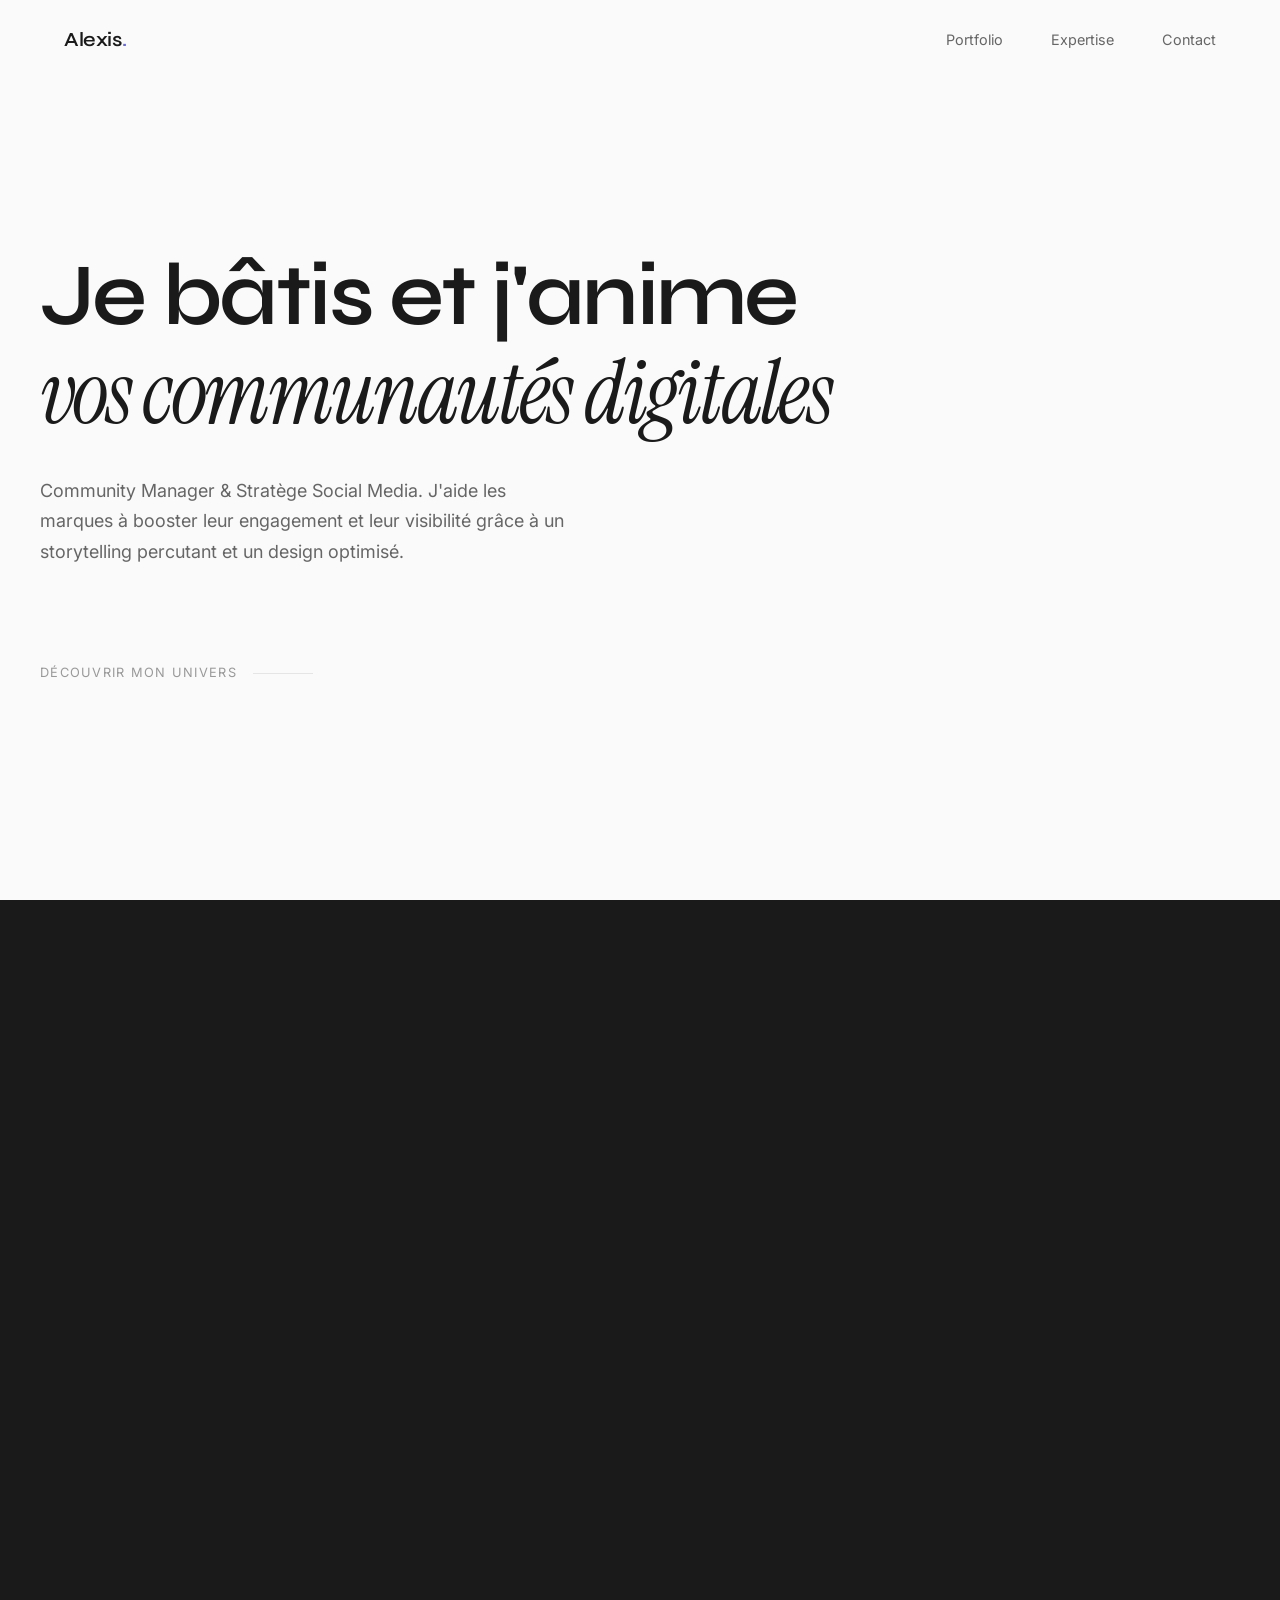
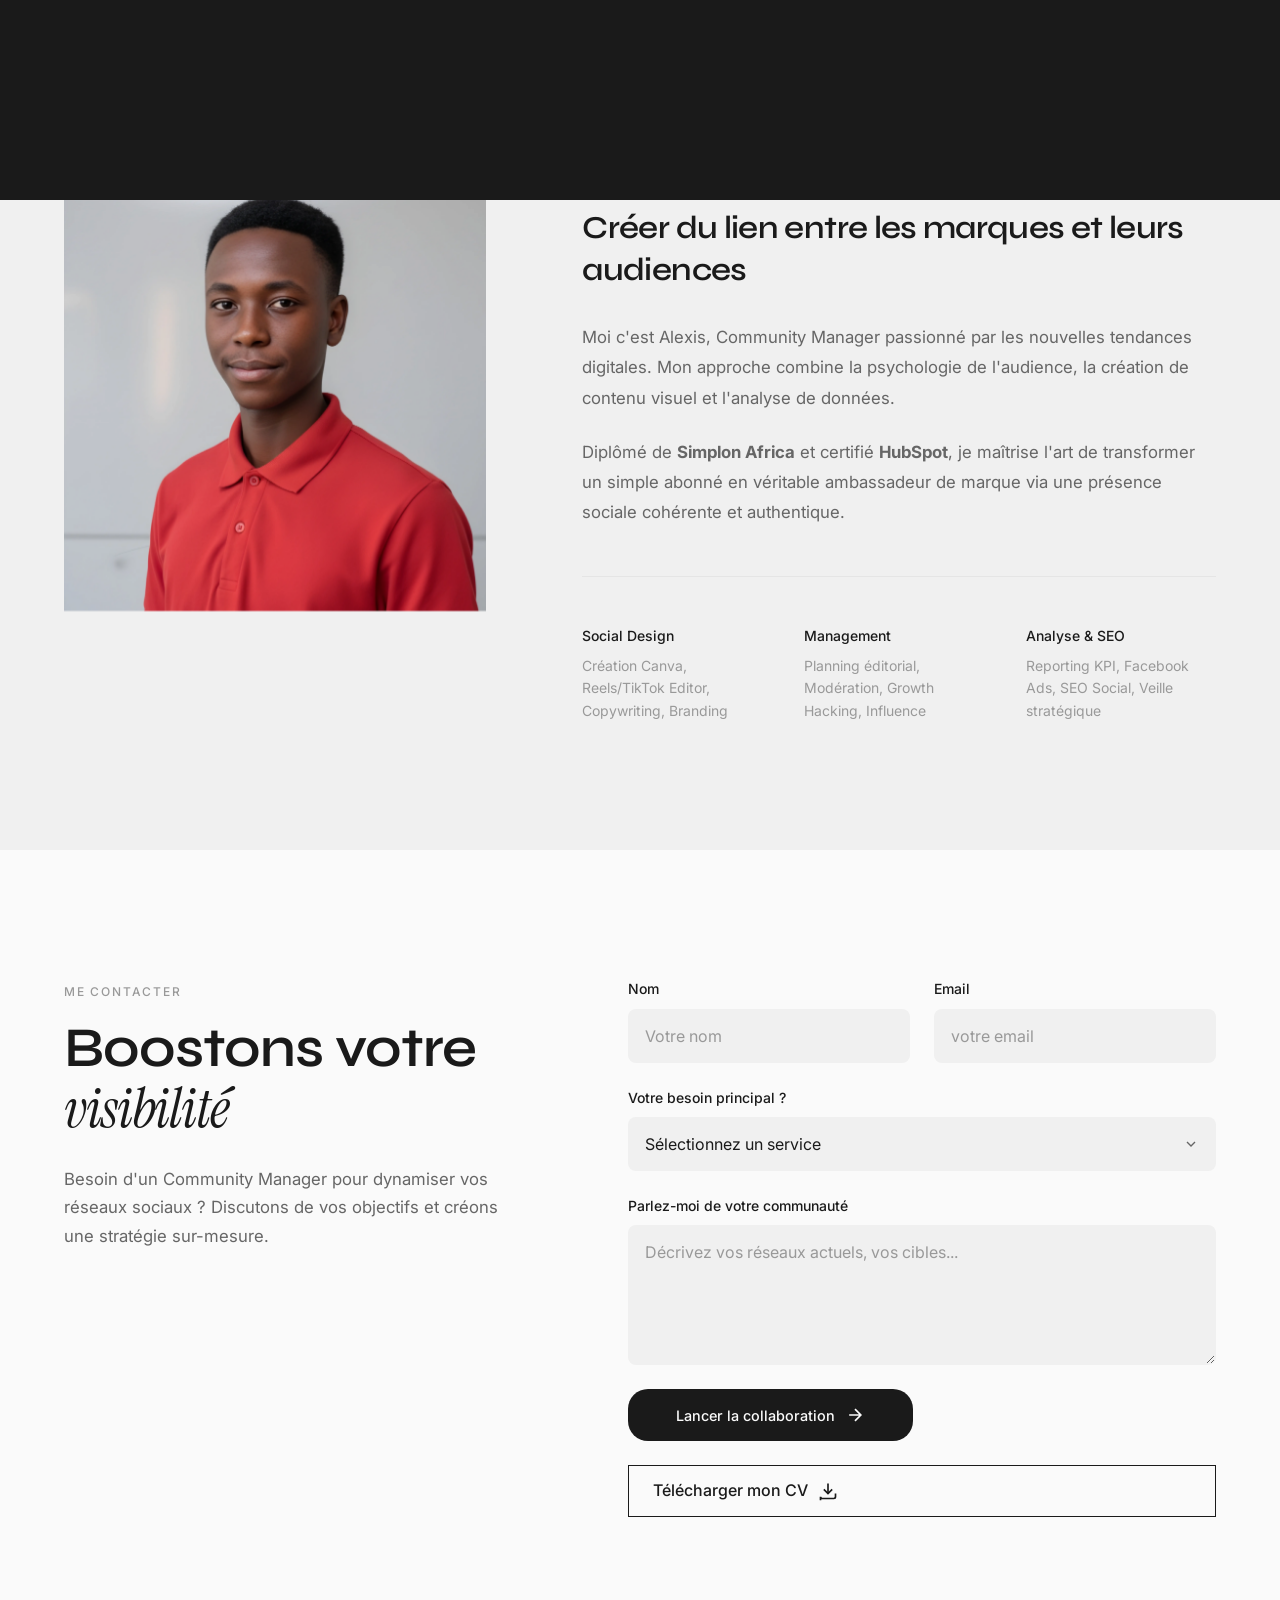
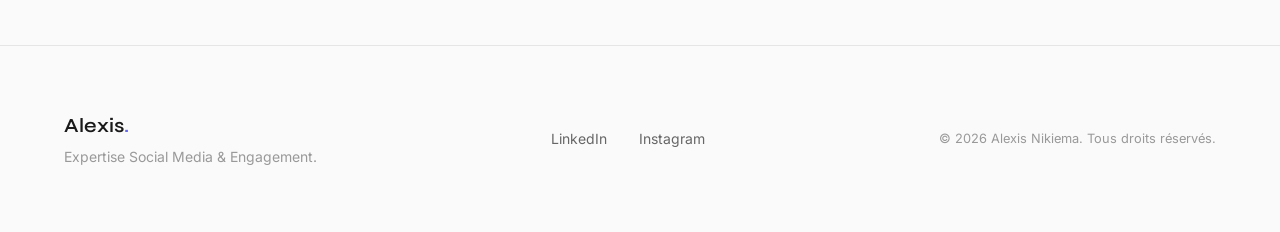
==== index.html @ e83db510 "Initial commit: portfolio + Supabase keepalive workflow" ====
<!DOCTYPE html>
<html lang="fr">
<head>
    <meta charset="UTF-8">
    <meta name="viewport" content="width=device-width, initial-scale=1.0">
    <meta name="description" content="Alexis Nikiema - Community Manager & Social Media Manager. Expert en stratégie de contenu, engagement d'audience et design social media.">
    <title>Alexis Nikiema | Community Manager & Expert Social Media</title>
    
    <link rel="preconnect" href="https://fonts.googleapis.com">
    <link rel="preconnect" href="https://fonts.gstatic.com" crossorigin>
    <link href="https://fonts.googleapis.com/css2?family=Instrument+Serif:ital@0;1&family=Inter:wght@300;400;500&family=Syne:wght@400;500;600;700&display=swap" rel="stylesheet">
    <link rel="icon" href="img/profils.webp" type="image/webp">
    <link rel="shortcut icon" href="img/profils.webp" type="image/webp">
    <link rel="apple-touch-icon" href="img/profils.webp">
    
    <link rel="stylesheet" href="css/style.css">
    
    <script>
        // Config publique — Supabase en lecture avec la clé ANON uniquement.
        window.SUPABASE_URL = 'https://wqzpyxqdrtnzbgegbdqk.supabase.co';
        window.SUPABASE_ANON_KEY = 'eyJhbGciOiJIUzI1NiIsInR5cCI6IkpXVCJ9.eyJpc3MiOiJzdXBhYmFzZSIsInJlZiI6IndxenB5eHFkcnRuemJnZWdiZHFrIiwicm9sZSI6ImFub24iLCJpYXQiOjE3OTAzMzE5OTIsImV4cCI6MjEwNTkwNzk5Mn0.VkZgU4uA3P6lhE-k4NsySAskAbNcy0GNWjr_2SmQQzc';
        // Images relatives : toujours servies depuis OVH.
        window.STORAGE_URL = 'https://porto.iafr-ahd.com/storage';
        window.API_URL = 'https://porto.iafr-ahd.com';
    </script>
    
</head>
<body>
    <div class="cursor-follower" id="cursor-follower"></div>

    <header class="header">
        <nav class="nav">
            <a href="/" class="nav-logo">Alexis<span>.</span></a>
            
            <div class="nav-menu" id="nav-menu">
                <a href="#work" class="nav-link">Portfolio</a>
                <a href="#about" class="nav-link">Expertise</a>
                <a href="#contact" class="nav-link">Contact</a>
            </div>
            
            <button class="nav-toggle" id="nav-toggle" aria-label="Menu">
                <span></span>
            </button>
        </nav>
    </header>

    <div class="mobile-menu-overlay" id="mobile-menu">
        <nav class="mobile-nav">
            <a href="#work" class="mobile-nav-link">Portfolio</a>
            <a href="#about" class="mobile-nav-link">Expertise</a>
            <a href="#contact" class="mobile-nav-link">Contact</a>
        </nav>
    </div>

    <section class="hero" id="home">
        <div class="hero-content">
            <h1 class="hero-title">
                <span class="hero-line">Je bâtis et j'anime</span>
                <span class="hero-line">
                    <em>vos communautés digitales</em>
                </span>
            </h1>
            
            <p class="hero-intro">
                Community Manager & Stratège Social Media. J'aide les marques à booster leur engagement et leur visibilité grâce à un storytelling percutant et un design optimisé.
            </p>
            
            <div class="hero-scroll">
                <span>Découvrir mon univers</span>
                <div class="scroll-line"></div>
            </div>
        </div>
    </section>

    <section class="work" id="work">
        <div class="container">
            <header class="section-header">
                <span class="section-label">Mes Réalisations</span>
                <h2 class="section-title">Campagnes & Contenus</h2>
            </header>

            <div class="work-filters">
                <button class="filter-tab active" data-filter="all">Tous</button>
                <button class="filter-tab" data-filter="Graphisme">Social Design</button>
                <button class="filter-tab" data-filter="Marketing">Stratégie & Ads</button>
                <button class="filter-tab" data-filter="Développement Mobile">Modération & Vidéo</button>
            </div>

            <div class="projects-grid" id="projects-grid">
                </div>

            <div class="loading" id="loading">
                <div class="loading-spinner"></div>
            </div>

            <div class="empty-state hidden" id="empty-state">
                <p>Aucune étude de cas dans cette catégorie pour le moment.</p>
            </div>
        </div>
    </section>

    <section class="about" id="about">
        <div class="container">
            <div class="about-layout">
                <div class="about-image-col">
    <div class="about-image">
        <img src="img/profils.webp" alt="Alexis Nikiema" class="profile-photo">
    </div>
</div>
                
                <div class="about-content-col">
                    <span class="section-label">À propos</span>
                    <h2 class="about-title">
                        Créer du lien entre les marques et leurs audiences
                    </h2>
                    
                    <div class="about-text">
                        <p>
                            Moi c'est Alexis, Community Manager passionné par les nouvelles tendances digitales. Mon approche combine la psychologie de l'audience, la création de contenu visuel et l'analyse de données.
                        </p>
                        <p>
                            Diplômé de <strong>Simplon Africa</strong> et certifié <strong>HubSpot</strong>, je maîtrise l'art de transformer un simple abonné en véritable ambassadeur de marque via une présence sociale cohérente et authentique.
                        </p>
                    </div>

                    <div class="about-skills">
                        <div class="skill-group">
                            <h4>Social Design</h4>
                            <p>Création Canva, Reels/TikTok Editor, Copywriting, Branding</p>
                        </div>
                        <div class="skill-group">
                            <h4>Management</h4>
                            <p>Planning éditorial, Modération, Growth Hacking, Influence</p>
                        </div>
                        <div class="skill-group">
                            <h4>Analyse & SEO</h4>
                            <p>Reporting KPI, Facebook Ads, SEO Social, Veille stratégique</p>
                        </div>
                    </div>
                </div>
            </div>
        </div>
    </section>

    <section class="contact" id="contact">
        <div class="container">
            <div class="contact-layout">
                <div class="contact-header">
                    <span class="section-label">Me contacter</span>
                    <h2 class="contact-title">
                        Boostons votre<br><em>visibilité</em>
                    </h2>
                    <p class="contact-intro">
                        Besoin d'un Community Manager pour dynamiser vos réseaux sociaux ? Discutons de vos objectifs et créons une stratégie sur-mesure.
                    </p>
                </div>

                <form class="contact-form" id="contact-form">
                    <div class="form-row">
                        <div class="form-field">
                            <label for="name">Nom</label>
                            <input type="text" id="name" name="name" required placeholder="Votre nom">
                        </div>
                        <div class="form-field">
                            <label for="email">Email</label>
                            <input type="email" id="email" name="email" required placeholder="votre email">
                        </div>
                    </div>
                    
                    <div class="form-field">
                        <label for="subject">Votre besoin principal ?</label>
                        <select id="subject" name="subject" required>
                            <option value="">Sélectionnez un service</option>
                            <option value="graphisme">Gestion de réseaux sociaux</option>
                            <option value="marketing">Création de contenu (Photo/Vidéo)</option>
                            <option value="mobile">Publicité (Ads)</option>
                            <option value="other">Audit & Stratégie</option>
                        </select>
                    </div>
                    
                    <div class="form-field">
                        <label for="message">Parlez-moi de votre communauté</label>
                        <textarea id="message" name="message" rows="5" required placeholder="Décrivez vos réseaux actuels, vos cibles..."></textarea>
                    </div>
                    
                    <button type="submit" class="btn-submit" style="display: inline-flex; align-items: center; gap: 10px;">
    <span>Lancer la collaboration</span>
    <svg width="20" height="20" viewBox="0 0 24 24" fill="none" stroke="currentColor" stroke-width="2">
        <path d="M5 12h14M12 5l7 7-7 7"/>
    </svg>
</button>
                    <a href="assets/CV_Alexis_Nikiema.pdf" download="CV_Alexis_Nikiema" class="btn-download">
        <span>Télécharger mon CV</span>
        <svg width="20" height="20" viewBox="0 0 24 24" fill="none" stroke="currentColor" stroke-width="2">
            <path d="M21 15v4a2 2 0 0 1-2 2H5a2 2 0 0 1-2-2v4"></path>
            <polyline points="7 10 12 15 17 10"></polyline>
            <line x1="12" y1="15" x2="12" y2="3"></line>
        </svg>
    </a>
                </form>
            </div>
        </div>
    </section>

    <footer class="footer">
        <div class="container">
            <div class="footer-content">
                <div class="footer-left">
                    <span class="footer-logo">Alexis<span>.</span></span>
                    <p class="footer-tagline">Expertise Social Media & Engagement.</p>
                </div>
                
                <div class="footer-links">
                    <a href="https://www.linkedin.com/in/alexis-wendtoin-nikiema191" target="_blank" rel="noopener">LinkedIn</a>
                    <a href="https://www.facebook.com/share/p/1ZYyooYjSP/" target="_blank" rel="noopener">Instagram</a>
                </div>
                
                <div class="footer-copyright">
                    <p>© <span id="current-year"></span> Alexis Nikiema. Tous droits réservés.</p>
                </div>
            </div>
        </div>
    </footer>

    <div class="page-transition" id="page-transition">
        <div class="transition-bg"></div>
    </div>

    <script src="js/api-config.js"></script>
    <script src="js/image-webp.js"></script>
    <script src="js/project.js"></script>
</body>
</html>
---- css/style.css ----
/**
 * ============================================
 * ALEXIS DIGITAL - REDESIGNED PORTFOLIO
 * ============================================
 * Minimal, elegant, human-designed aesthetic
 * Inspired by real designer portfolios
 */

/* ============================================
   CSS VARIABLES
   ============================================ */
:root {
    /* Colors - Refined neutral palette */
    --color-bg: #fafafa;
    --color-bg-alt: #f0f0f0;
    --color-surface: #ffffff;
    
    --color-text: #1a1a1a;
    --color-text-secondary: #666666;
    --color-text-muted: #999999;
    
    --color-accent: #1a1a1a;
    --color-accent-hover: #333333;
    
    --color-border: #e5e5e5;
    --color-border-light: #f0f0f0;
    
    /* Category colors - Subtle */
    --color-design: #6366f1;
    --color-marketing: #f59e0b;
    --color-mobile: #10b981;
    
    /* Typography */
    --font-sans: 'Inter', -apple-system, BlinkMacSystemFont, sans-serif;
    --font-display: 'Syne', sans-serif;
    --font-serif: 'Instrument Serif', Georgia, serif;
    
    /* Spacing */
    --space-xs: 0.25rem;
    --space-sm: 0.5rem;
    --space-md: 1rem;
    --space-lg: 1.5rem;
    --space-xl: 2rem;
    --space-2xl: 3rem;
    --space-3xl: 4rem;
    --space-4xl: 6rem;
    --space-5xl: 8rem;
    
    /* Layout */
    --container-max: 1200px;
    --container-narrow: 800px;
    
    /* Transitions */
    --ease-out: cubic-bezier(0.16, 1, 0.3, 1);
    --ease-in-out: cubic-bezier(0.65, 0, 0.35, 1);
    --duration-fast: 0.2s;
    --duration-normal: 0.4s;
    --duration-slow: 0.6s;
    
    /* Border Radius */
    --radius-sm: 4px;
    --radius-md: 8px;
    --radius-lg: 12px;
    --radius-xl: 20px;
}

/* Dark mode support */
@media (prefers-color-scheme: dark) {
    :root {
        --color-bg: #0f0f0f;
        --color-bg-alt: #1a1a1a;
        --color-surface: #141414;
        
        --color-text: #f5f5f5;
        --color-text-secondary: #a0a0a0;
        --color-text-muted: #666666;
        
        --color-accent: #ffffff;
        --color-accent-hover: #e0e0e0;
        
        --color-border: #2a2a2a;
        --color-border-light: #1f1f1f;
    }
}

/* ============================================
   RESET & BASE
   ============================================ */
*, *::before, *::after {
    margin: 0;
    padding: 0;
    box-sizing: border-box;
}

html {
    font-size: 16px;
    scroll-behavior: smooth;
    -webkit-font-smoothing: antialiased;
    -moz-osx-font-smoothing: grayscale;
}

body {
    font-family: var(--font-sans);
    font-weight: 400;
    line-height: 1.6;
    color: var(--color-text);
    background-color: var(--color-bg);
    overflow-x: hidden;
}

::selection {
    background: var(--color-text);
    color: var(--color-bg);
}

img {
    max-width: 100%;
    height: auto;
    display: block;
}

a {
    color: inherit;
    text-decoration: none;
}

button {
    font-family: inherit;
    cursor: pointer;
    border: none;
    background: none;
}

input, textarea, select {
    font-family: inherit;
    font-size: inherit;
}

.hidden {
    display: none !important;
}

/* Container */
.container {
    width: 100%;
    max-width: var(--container-max);
    margin: 0 auto;
    padding: 0 var(--space-lg);
}

.container-narrow {
    width: 100%;
    max-width: var(--container-narrow);
    margin: 0 auto;
    padding: 0 var(--space-lg);
}

/* ============================================
   CURSOR FOLLOWER (Subtle)
   ============================================ */
.cursor-follower {
    position: fixed;
    width: 8px;
    height: 8px;
    background: var(--color-text);
    border-radius: 50%;
    pointer-events: none;
    z-index: 9999;
    opacity: 0;
    transform: translate(-50%, -50%);
    transition: opacity 0.3s ease, transform 0.15s ease;
    mix-blend-mode: difference;
}

.cursor-follower.visible {
    opacity: 1;
}

.cursor-follower.hover {
    transform: translate(-50%, -50%) scale(4);
    opacity: 0.5;
}

@media (max-width: 768px) {
    .cursor-follower {
        display: none;
    }
}

/* ============================================
   HEADER & NAVIGATION
   ============================================ */
.header {
    position: fixed;
    top: 0;
    left: 0;
    right: 0;
    z-index: 100;
    padding: var(--space-lg) 0;
    transition: background-color var(--duration-normal) var(--ease-out),
                padding var(--duration-normal) var(--ease-out);
}

.header.scrolled {
    background-color: rgba(250, 250, 250, 0.9);
    backdrop-filter: blur(20px);
    padding: var(--space-md) 0;
    border-bottom: 1px solid var(--color-border-light);
}

@media (prefers-color-scheme: dark) {
    .header.scrolled {
        background-color: rgba(15, 15, 15, 0.9);
    }
}

.nav {
    max-width: var(--container-max);
    margin: 0 auto;
    padding: 0 var(--space-lg);
    display: flex;
    align-items: center;
    justify-content: space-between;
}

.nav-logo {
    font-family: var(--font-display);
    font-size: 1.25rem;
    font-weight: 600;
    letter-spacing: -0.02em;
}

.nav-logo span {
    color: var(--color-design);
}

.nav-menu {
    display: flex;
    align-items: center;
    gap: var(--space-2xl);
}

.nav-link {
    font-size: 0.9rem;
    font-weight: 400;
    color: var(--color-text-secondary);
    position: relative;
    transition: color var(--duration-fast) ease;
}

.nav-link::after {
    content: '';
    position: absolute;
    bottom: -4px;
    left: 0;
    width: 0;
    height: 1px;
    background: var(--color-text);
    transition: width var(--duration-normal) var(--ease-out);
}

.nav-link:hover {
    color: var(--color-text);
}

.nav-link:hover::after {
    width: 100%;
}

.nav-back {
    display: flex;
    align-items: center;
    gap: var(--space-sm);
    font-size: 0.9rem;
    color: var(--color-text-secondary);
    transition: color var(--duration-fast) ease;
}

.nav-back:hover {
    color: var(--color-text);
}

/* Mobile Menu Toggle */
.nav-toggle {
    display: none;
    width: 32px;
    height: 32px;
    position: relative;
}

.nav-toggle span {
    position: absolute;
    top: 50%;
    left: 50%;
    width: 20px;
    height: 2px;
    background: var(--color-text);
    transform: translate(-50%, -50%);
    transition: var(--duration-normal) var(--ease-out);
}

.nav-toggle span::before,
.nav-toggle span::after {
    content: '';
    position: absolute;
    left: 0;
    width: 100%;
    height: 2px;
    background: var(--color-text);
    transition: var(--duration-normal) var(--ease-out);
}

.nav-toggle span::before {
    top: -6px;
}

.nav-toggle span::after {
    top: 6px;
}

.nav-toggle.active span {
    background: transparent;
}

.nav-toggle.active span::before {
    top: 0;
    transform: rotate(45deg);
}

.nav-toggle.active span::after {
    top: 0;
    transform: rotate(-45deg);
}

@media (max-width: 768px) {
    .nav-menu {
        display: none;
    }
    
    .nav-toggle {
        display: block;
    }
}

/* Mobile Menu Overlay */
.mobile-menu-overlay {
    position: fixed;
    inset: 0;
    background: var(--color-bg);
    z-index: 99;
    display: flex;
    align-items: center;
    justify-content: center;
    opacity: 0;
    visibility: hidden;
    transition: var(--duration-normal) var(--ease-out);
}

.mobile-menu-overlay.active {
    opacity: 1;
    visibility: visible;
}

.mobile-nav {
    display: flex;
    flex-direction: column;
    align-items: center;
    gap: var(--space-xl);
}

.mobile-nav-link {
    font-family: var(--font-display);
    font-size: 2rem;
    font-weight: 500;
    color: var(--color-text);
    transform: translateY(20px);
    opacity: 0;
    transition: var(--duration-normal) var(--ease-out);
}

.mobile-menu-overlay.active .mobile-nav-link {
    transform: translateY(0);
    opacity: 1;
}

.mobile-menu-overlay.active .mobile-nav-link:nth-child(1) { transition-delay: 0.1s; }
.mobile-menu-overlay.active .mobile-nav-link:nth-child(2) { transition-delay: 0.15s; }
.mobile-menu-overlay.active .mobile-nav-link:nth-child(3) { transition-delay: 0.2s; }

/* ============================================
   HERO SECTION
   ============================================ */
.hero {
    min-height: 100vh;
    display: flex;
    align-items: center;
    padding: var(--space-5xl) var(--space-lg) var(--space-4xl);
}

.hero-content {
    max-width: var(--container-max);
    margin: 0 auto;
    width: 100%;
}

.hero-title {
    font-family: var(--font-display);
    font-size: clamp(2.5rem, 8vw, 5.5rem);
    font-weight: 600;
    line-height: 1.1;
    letter-spacing: -0.03em;
    margin-bottom: var(--space-xl);
}

.hero-line {
    display: block;
}

.hero-title em {
    font-family: var(--font-serif);
    font-style: italic;
    font-weight: 400;
}

.hero-intro {
    max-width: 540px;
    font-size: 1.125rem;
    line-height: 1.7;
    color: var(--color-text-secondary);
    margin-bottom: var(--space-4xl);
}

.hero-scroll {
    display: flex;
    align-items: center;
    gap: var(--space-md);
    color: var(--color-text-muted);
    font-size: 0.8rem;
    text-transform: uppercase;
    letter-spacing: 0.1em;
}

.scroll-line {
    width: 60px;
    height: 1px;
    background: var(--color-border);
    position: relative;
    overflow: hidden;
}

.scroll-line::after {
    content: '';
    position: absolute;
    top: 0;
    left: -100%;
    width: 100%;
    height: 100%;
    background: var(--color-text);
    animation: scrollLine 2s ease-in-out infinite;
}

@keyframes scrollLine {
    0% { left: -100%; }
    50% { left: 100%; }
    100% { left: 100%; }
}

/* ============================================
   SECTION STYLES
   ============================================ */
.section-label {
    display: inline-block;
    font-size: 0.75rem;
    font-weight: 500;
    text-transform: uppercase;
    letter-spacing: 0.15em;
    color: var(--color-text-muted);
    margin-bottom: var(--space-md);
}

.section-title {
    font-family: var(--font-display);
    font-size: clamp(1.75rem, 4vw, 2.5rem);
    font-weight: 600;
    letter-spacing: -0.02em;
}

.section-header {
    margin-bottom: var(--space-3xl);
}

/* ============================================
   WORK SECTION
   ============================================ */
.work {
    padding: var(--space-5xl) 0;
}

/* Filter Tabs */
.work-filters {
    display: flex;
    gap: var(--space-sm);
    margin-bottom: var(--space-3xl);
    flex-wrap: wrap;
}

.filter-tab {
    padding: var(--space-sm) var(--space-lg);
    font-size: 0.875rem;
    font-weight: 400;
    color: var(--color-text-secondary);
    background: transparent;
    border: 1px solid var(--color-border);
    border-radius: var(--radius-xl);
    transition: var(--duration-fast) ease;
}

.filter-tab:hover {
    color: var(--color-text);
    border-color: var(--color-text-secondary);
}

.filter-tab.active {
    color: var(--color-bg);
    background: var(--color-text);
    border-color: var(--color-text);
}

/* Projects Grid */
.projects-grid {
    display: grid;
    grid-template-columns: repeat(2, 1fr);
    gap: var(--space-xl);
}

@media (max-width: 768px) {
    .projects-grid {
        grid-template-columns: 1fr;
    }
}

/* Project Card */
.project-card {
    position: relative;
    display: block;
    overflow: hidden;
    border-radius: var(--radius-lg);
    background: var(--color-surface);
    transition: transform var(--duration-normal) var(--ease-out);
}

.project-card:hover {
    transform: translateY(-8px);
}

.project-card-image {
    position: relative;
    aspect-ratio: 4/3;
    overflow: hidden;
}

.project-card-image img {
    width: 100%;
    height: 100%;
    object-fit: cover;
    transition: transform var(--duration-slow) var(--ease-out);
}

.project-card:hover .project-card-image img {
    transform: scale(1.05);
}

.project-card-content {
    padding: var(--space-lg);
}

.project-card-category {
    display: inline-block;
    font-size: 0.7rem;
    font-weight: 500;
    text-transform: uppercase;
    letter-spacing: 0.1em;
    color: var(--color-text-muted);
    margin-bottom: var(--space-sm);
}

.project-card-title {
    font-family: var(--font-display);
    font-size: 1.25rem;
    font-weight: 500;
    letter-spacing: -0.01em;
    margin-bottom: var(--space-sm);
    transition: color var(--duration-fast) ease;
}

.project-card:hover .project-card-title {
    color: var(--color-design);
}

.project-card-excerpt {
    font-size: 0.9rem;
    color: var(--color-text-secondary);
    line-height: 1.6;
}

/* Project Arrow */
.project-card-arrow {
    position: absolute;
    top: var(--space-lg);
    right: var(--space-lg);
    width: 40px;
    height: 40px;
    display: flex;
    align-items: center;
    justify-content: center;
    background: var(--color-bg);
    border-radius: 50%;
    opacity: 0;
    transform: translateY(10px);
    transition: var(--duration-normal) var(--ease-out);
}

.project-card:hover .project-card-arrow {
    opacity: 1;
    transform: translateY(0);
}

/* Loading */
.loading {
    display: flex;
    justify-content: center;
    padding: var(--space-4xl) 0;
}

.loading-spinner {
    width: 32px;
    height: 32px;
    border: 2px solid var(--color-border);
    border-top-color: var(--color-text);
    border-radius: 50%;
    animation: spin 0.8s linear infinite;
}

@keyframes spin {
    to { transform: rotate(360deg); }
}

/* Empty State */
.empty-state {
    text-align: center;
    padding: var(--space-4xl) 0;
    color: var(--color-text-muted);
    grid-column: 1 / -1;
}

/* ============================================
   ABOUT SECTION
   ============================================ */
.about {
    padding: var(--space-5xl) 0;
    background: var(--color-bg-alt);
}

.about-layout {
    display: grid;
    grid-template-columns: 1fr 1.5fr;
    gap: var(--space-4xl);
    align-items: start;
}

@media (max-width: 968px) {
    .about-layout {
        grid-template-columns: 1fr;
        gap: var(--space-3xl);
    }
}

.about-image {
    position: sticky;
    top: calc(var(--space-5xl) + 80px);
}

.about-image-placeholder {
    aspect-ratio: 3/4;
    background: linear-gradient(135deg, var(--color-design), #818cf8);
    border-radius: var(--radius-lg);
    display: flex;
    align-items: center;
    justify-content: center;
    font-family: var(--font-display);
    font-size: 4rem;
    font-weight: 600;
    color: white;
}

@media (max-width: 968px) {
    .about-image {
        position: relative;
        top: 0;
        max-width: 300px;
    }
}

.about-title {
    font-family: var(--font-display);
    font-size: clamp(1.5rem, 3vw, 2rem);
    font-weight: 600;
    line-height: 1.3;
    letter-spacing: -0.02em;
    margin-bottom: var(--space-xl);
}

.about-text {
    margin-bottom: var(--space-2xl);
}

.about-text p {
    font-size: 1.05rem;
    line-height: 1.8;
    color: var(--color-text-secondary);
    margin-bottom: var(--space-lg);
}

.about-text p:last-child {
    margin-bottom: 0;
}

.about-skills {
    display: grid;
    grid-template-columns: repeat(3, 1fr);
    gap: var(--space-xl);
    padding-top: var(--space-2xl);
    border-top: 1px solid var(--color-border);
}

@media (max-width: 600px) {
    .about-skills {
        grid-template-columns: 1fr;
    }
}

.skill-group h4 {
    font-size: 0.875rem;
    font-weight: 500;
    margin-bottom: var(--space-sm);
}

.skill-group p {
    font-size: 0.875rem;
    color: var(--color-text-muted);
    line-height: 1.6;
}

/* ============================================
   CONTACT SECTION
   ============================================ */
.contact {
    padding: var(--space-5xl) 0;
}

.contact-layout {
    display: grid;
    grid-template-columns: 1fr 1.2fr;
    gap: var(--space-4xl);
    align-items: start;
}

@media (max-width: 968px) {
    .contact-layout {
        grid-template-columns: 1fr;
        gap: var(--space-3xl);
    }
}

.contact-title {
    font-family: var(--font-display);
    font-size: clamp(2rem, 5vw, 3.5rem);
    font-weight: 600;
    line-height: 1.1;
    letter-spacing: -0.02em;
    margin-bottom: var(--space-lg);
}

.contact-title em {
    font-family: var(--font-serif);
    font-style: italic;
    font-weight: 400;
}

.contact-intro {
    font-size: 1.05rem;
    color: var(--color-text-secondary);
    line-height: 1.7;
}

/* Contact Form */
.contact-form {
    display: flex;
    flex-direction: column;
    gap: var(--space-lg);
}

.form-row {
    display: grid;
    grid-template-columns: 1fr 1fr;
    gap: var(--space-lg);
}

@media (max-width: 600px) {
    .form-row {
        grid-template-columns: 1fr;
    }
}

.form-field {
    display: flex;
    flex-direction: column;
    gap: var(--space-sm);
}

.form-field label {
    font-size: 0.875rem;
    font-weight: 500;
    color: var(--color-text);
}

.form-field input,
.form-field textarea,
.form-field select {
    padding: var(--space-md);
    background: var(--color-bg-alt);
    border: 1px solid transparent;
    border-radius: var(--radius-md);
    color: var(--color-text);
    transition: var(--duration-fast) ease;
}

.form-field input:focus,
.form-field textarea:focus,
.form-field select:focus {
    outline: none;
    border-color: var(--color-text);
    background: var(--color-surface);
}

.form-field input::placeholder,
.form-field textarea::placeholder {
    color: var(--color-text-muted);
}

.form-field select {
    cursor: pointer;
    appearance: none;
    background-image: url("data:image/svg+xml,%3Csvg xmlns='http://www.w3.org/2000/svg' width='16' height='16' viewBox='0 0 24 24' fill='none' stroke='%23666' stroke-width='2'%3E%3Cpolyline points='6 9 12 15 18 9'/%3E%3C/svg%3E");
    background-repeat: no-repeat;
    background-position: right 16px center;
}

.form-field textarea {
    resize: vertical;
    min-height: 140px;
}

.btn-submit {
    display: inline-flex;
    align-items: center;
    justify-content: center;
    gap: var(--space-sm);
    align-self: flex-start;
    padding: var(--space-md) var(--space-2xl);
    background: var(--color-text);
    color: var(--color-bg);
    font-size: 0.9rem;
    font-weight: 500;
    border-radius: var(--radius-xl);
    transition: var(--duration-fast) ease;
}

.btn-submit:hover {
    background: var(--color-accent-hover);
    transform: translateY(-2px);
}

.btn-submit svg {
    transition: transform var(--duration-fast) ease;
}

.btn-submit:hover svg {
    transform: translateX(4px);
}

/* Style du bouton Télécharger */
.btn-download {
    display: inline-flex;
    align-items: center;
    gap: 10px;
    padding: 12px 24px;
    background-color: transparent;
    border: 1px solid var(--text-color, #1a1a1a); /* Utilise ta variable de couleur de texte */
    color: var(--text-color, #1a1a1a);
    text-decoration: none;
    font-family: 'Inter', sans-serif;
    font-weight: 500;
    transition: all 0.3s ease;
    cursor: pointer;
}

.btn-download:hover {
    background-color: var(--text-color, #1a1a1a);
    color: #fff; /* Inversion des couleurs au survol */
}

.btn-download svg {
    transition: transform 0.3s ease;
}

.btn-download:hover svg {
    transform: translateY(2px); /* Petit effet de mouvement vers le bas */
}

/* Responsive : sur mobile, les boutons s'empilent */
@media (max-width: 480px) {
    .form-actions {
        flex-direction: column;
        align-items: stretch;
    }
    .btn-download {
        justify-content: center;
    }
}

/* ============================================
   FOOTER
   ============================================ */
.footer {
    padding: var(--space-3xl) 0;
    border-top: 1px solid var(--color-border);
}

.footer-content {
    display: flex;
    justify-content: space-between;
    align-items: center;
    flex-wrap: wrap;
    gap: var(--space-xl);
}

.footer-logo {
    font-family: var(--font-display);
    font-size: 1.25rem;
    font-weight: 600;
}

.footer-logo span {
    color: var(--color-design);
}

.footer-tagline {
    font-size: 0.875rem;
    color: var(--color-text-muted);
    margin-top: var(--space-xs);
}

.footer-links {
    display: flex;
    gap: var(--space-xl);
}

.footer-links a {
    font-size: 0.875rem;
    color: var(--color-text-secondary);
    transition: color var(--duration-fast) ease;
}

.footer-links a:hover {
    color: var(--color-text);
}

.footer-copyright {
    font-size: 0.8rem;
    color: var(--color-text-muted);
}

@media (max-width: 768px) {
    .footer-content {
        flex-direction: column;
        align-items: flex-start;
    }
    
    .footer-links {
        flex-wrap: wrap;
        gap: var(--space-lg);
    }
}

/* ============================================
   PAGE TRANSITION
   ============================================ */
.page-transition {
    position: fixed;
    inset: 0;
    z-index: 1000;
    pointer-events: none;
}

.transition-bg {
    position: absolute;
    inset: 0;
    background: var(--color-text);
    transform: translateY(100%);
}

.page-transition.active .transition-bg {
    animation: pageTransition 0.8s var(--ease-in-out);
}

@keyframes pageTransition {
    0% { transform: translateY(100%); }
    50% { transform: translateY(0); }
    100% { transform: translateY(-100%); }
}

/* ============================================
   PROJECT PAGE STYLES
   ============================================ */
.project-page {
    background: var(--color-bg);
}

.header-project {
    background: transparent;
}

.project-main {
    min-height: 100vh;
}

.project-loading {
    min-height: 100vh;
    display: flex;
    align-items: center;
    justify-content: center;
}

.project-hero {
    width: 100%;
    margin-top: 80px;
    display: flex;
    justify-content: center;
    background-color: #f5f5f5;
}

.project-hero-img {
    display: block;
    width: 100%;
    max-width: 800px;
    height: auto;
    object-fit: contain;
}

.project-info {
    padding: var(--space-4xl) 0;
}

.project-header {
    margin-bottom: var(--space-3xl);
}

.project-category {
    display: inline-block;
    font-size: 0.75rem;
    font-weight: 500;
    text-transform: uppercase;
    letter-spacing: 0.15em;
    color: var(--color-design);
    margin-bottom: var(--space-md);
}

.project-title {
    font-family: var(--font-display);
    font-size: clamp(2rem, 5vw, 3rem);
    font-weight: 600;
    letter-spacing: -0.02em;
    margin-bottom: var(--space-md);
}

.project-date {
    font-size: 0.875rem;
    color: var(--color-text-muted);
}

.project-description {
    margin-bottom: var(--space-3xl);
}

.project-description p {
    font-size: 1.1rem;
    line-height: 1.8;
    color: var(--color-text-secondary);
    margin-bottom: var(--space-lg);
}

.project-description p:last-child {
    margin-bottom: 0;
}

.project-meta {
    display: flex;
    gap: var(--space-3xl);
    padding-top: var(--space-2xl);
    border-top: 1px solid var(--color-border);
}

.meta-item {
    display: flex;
    flex-direction: column;
    gap: var(--space-xs);
}

.meta-label {
    font-size: 0.75rem;
    font-weight: 500;
    text-transform: uppercase;
    letter-spacing: 0.1em;
    color: var(--color-text-muted);
}

.meta-value {
    font-size: 1rem;
    color: var(--color-text);
}

.project-navigation {
    padding: var(--space-4xl) 0;
    background: var(--color-bg-alt);
}

.project-nav-link {
    display: flex;
    align-items: center;
    justify-content: space-between;
    padding: var(--space-xl) 0;
    border-top: 1px solid var(--color-border);
    border-bottom: 1px solid var(--color-border);
    transition: var(--duration-fast) ease;
}

.project-nav-link:hover {
    padding-left: var(--space-md);
}

.nav-label {
    font-family: var(--font-display);
    font-size: 1.25rem;
    font-weight: 500;
}

.nav-arrow {
    transition: transform var(--duration-fast) ease;
}

.project-nav-link:hover .nav-arrow {
    transform: translateX(8px);
}

.project-error {
    min-height: 100vh;
    display: flex;
    flex-direction: column;
    align-items: center;
    justify-content: center;
    text-align: center;
    gap: var(--space-lg);
}

.project-error h2 {
    font-family: var(--font-display);
    font-size: 2rem;
}

.project-error p {
    color: var(--color-text-muted);
}

.btn-back {
    display: inline-block;
    padding: var(--space-md) var(--space-xl);
    background: var(--color-text);
    color: var(--color-bg);
    border-radius: var(--radius-xl);
    font-weight: 500;
    margin-top: var(--space-md);
}

/* ============================================
   NOTIFICATION
   ============================================ */
.notification {
    position: fixed;
    bottom: var(--space-xl);
    right: var(--space-xl);
    display: flex;
    align-items: center;
    gap: var(--space-md);
    padding: var(--space-md) var(--space-lg);
    background: var(--color-text);
    color: var(--color-bg);
    border-radius: var(--radius-md);
    font-size: 0.9rem;
    transform: translateY(100px);
    opacity: 0;
    transition: var(--duration-normal) var(--ease-out);
    z-index: 1000;
}

.notification.show {
    transform: translateY(0);
    opacity: 1;
}

.notification.error {
    background: #ef4444;
    color: white;
}

/* ============================================
   RESPONSIVE ADJUSTMENTS
   ============================================ */
@media (max-width: 480px) {
    :root {
        --space-4xl: 4rem;
        --space-5xl: 5rem;
    }
    
    .hero {
        padding-top: var(--space-4xl);
    }
    
    .hero-title {
        font-size: 2rem;
    }
    
    .hero-intro {
        font-size: 1rem;
    }
    
    .filter-tab {
        padding: var(--space-sm) var(--space-md);
        font-size: 0.8rem;
    }
    
    .project-meta {
        flex-direction: column;
        gap: var(--space-lg);
    }
}
/* ============================================
   ADMIN DASHBOARD STYLES
   ============================================ */

/* ============================================
   ADMIN BODY & LAYOUT
   ============================================ */
.admin-body {
    background: var(--color-bg);
    min-height: 100vh;
}

/* ============================================
   AUTH CONTAINER (LOGIN)
   ============================================ */
.auth-container {
    min-height: 100vh;
    display: flex;
    align-items: center;
    justify-content: center;
    padding: var(--space-lg);
}

.auth-card {
    width: 100%;
    max-width: 400px;
    background: var(--color-surface);
    border: 1px solid var(--color-border);
    border-radius: var(--radius-lg);
    padding: var(--space-2xl);
}

.auth-header {
    text-align: center;
    margin-bottom: var(--space-2xl);
}

.auth-header .nav-logo {
    display: inline-block;
    font-family: var(--font-display);
    font-size: 1.5rem;
    font-weight: 600;
    margin-bottom: var(--space-lg);
}

.auth-header .nav-logo span {
    color: var(--color-design);
}

.auth-header h1 {
    font-family: var(--font-display);
    font-size: 1.25rem;
    font-weight: 600;
    margin-bottom: var(--space-sm);
}

.auth-header p {
    font-size: 0.875rem;
    color: var(--color-text-muted);
}

.auth-form .form-group {
    margin-bottom: var(--space-lg);
}

.auth-form .form-group label {
    display: block;
    font-size: 0.875rem;
    font-weight: 500;
    margin-bottom: var(--space-sm);
    color: var(--color-text);
}

.auth-form .form-group input {
    width: 100%;
    padding: var(--space-md);
    background: var(--color-bg-alt);
    border: 1px solid var(--color-border);
    border-radius: var(--radius-md);
    color: var(--color-text);
    font-size: 0.9rem;
    transition: border-color 0.2s ease, background-color 0.2s ease;
}

.auth-form .form-group input:focus {
    outline: none;
    border-color: var(--color-text);
    background: var(--color-surface);
}

.auth-form .form-group input::placeholder {
    color: var(--color-text-muted);
}

/* Password Input with Toggle */
.password-input {
    position: relative;
}

.password-input input {
    padding-right: 48px;
}

.toggle-password {
    position: absolute;
    right: var(--space-md);
    top: 50%;
    transform: translateY(-50%);
    color: var(--color-text-muted);
    padding: 4px;
    transition: color 0.2s ease;
}

.toggle-password:hover {
    color: var(--color-text);
}

/* Form Error */
.form-error {
    background: rgba(239, 68, 68, 0.1);
    color: #ef4444;
    padding: var(--space-md);
    border-radius: var(--radius-md);
    margin-bottom: var(--space-lg);
    font-size: 0.875rem;
    text-align: center;
    border: 1px solid rgba(239, 68, 68, 0.2);
}

/* Auth Buttons */
.btn-full {
    width: 100%;
}

.btn-primary {
    display: inline-flex;
    align-items: center;
    justify-content: center;
    gap: var(--space-sm);
    padding: var(--space-md) var(--space-xl);
    background: var(--color-text);
    color: var(--color-bg);
    font-size: 0.9rem;
    font-weight: 500;
    border-radius: var(--radius-md);
    transition: background-color 0.2s ease, transform 0.2s ease;
    border: none;
    cursor: pointer;
}

.btn-primary:hover {
    background: var(--color-accent-hover);
    transform: translateY(-1px);
}

.btn-primary:disabled {
    opacity: 0.6;
    cursor: not-allowed;
    transform: none;
}

.btn-secondary {
    display: inline-flex;
    align-items: center;
    justify-content: center;
    gap: var(--space-sm);
    padding: var(--space-md) var(--space-xl);
    background: transparent;
    color: var(--color-text);
    font-size: 0.9rem;
    font-weight: 500;
    border: 1px solid var(--color-border);
    border-radius: var(--radius-md);
    transition: border-color 0.2s ease, background-color 0.2s ease;
    cursor: pointer;
}

.btn-secondary:hover {
    border-color: var(--color-text);
    background: var(--color-bg-alt);
}

.btn-danger {
    display: inline-flex;
    align-items: center;
    justify-content: center;
    gap: var(--space-sm);
    padding: var(--space-md) var(--space-xl);
    background: #ef4444;
    color: white;
    font-size: 0.9rem;
    font-weight: 500;
    border-radius: var(--radius-md);
    transition: background-color 0.2s ease;
    border: none;
    cursor: pointer;
}

.btn-danger:hover {
    background: #dc2626;
}

.btn-sm {
    padding: var(--space-sm) var(--space-md);
    font-size: 0.8rem;
}

.auth-footer {
    text-align: center;
    margin-top: var(--space-xl);
    padding-top: var(--space-xl);
    border-top: 1px solid var(--color-border);
}

.auth-footer a {
    font-size: 0.875rem;
    color: var(--color-text-muted);
    transition: color 0.2s ease;
}

.auth-footer a:hover {
    color: var(--color-text);
}

/* ============================================
   ADMIN LAYOUT
   ============================================ */
.admin-container {
    display: flex;
    min-height: 100vh;
}

/* ============================================
   ADMIN SIDEBAR
   ============================================ */
.admin-sidebar {
    width: 260px;
    background: var(--color-surface);
    border-right: 1px solid var(--color-border);
    display: flex;
    flex-direction: column;
    position: fixed;
    top: 0;
    left: 0;
    bottom: 0;
    z-index: 100;
}

.sidebar-header {
    padding: var(--space-xl);
    border-bottom: 1px solid var(--color-border);
}

.sidebar-header .nav-logo {
    font-family: var(--font-display);
    font-size: 1.25rem;
    font-weight: 600;
}

.sidebar-header .nav-logo span {
    color: var(--color-design);
}

.sidebar-nav {
    flex: 1;
    padding: var(--space-lg);
    display: flex;
    flex-direction: column;
    gap: var(--space-xs);
}

.sidebar-link {
    display: flex;
    align-items: center;
    gap: var(--space-md);
    padding: var(--space-md) var(--space-lg);
    border-radius: var(--radius-md);
    color: var(--color-text-secondary);
    font-size: 0.9rem;
    font-weight: 400;
    transition: all 0.2s ease;
}

.sidebar-link:hover {
    background: var(--color-bg-alt);
    color: var(--color-text);
}

.sidebar-link.active {
    background: var(--color-text);
    color: var(--color-bg);
}

.sidebar-link svg {
    width: 18px;
    height: 18px;
    opacity: 0.7;
}

.sidebar-link.active svg {
    opacity: 1;
}

.sidebar-footer {
    padding: var(--space-lg);
    border-top: 1px solid var(--color-border);
}

.user-info {
    display: flex;
    align-items: center;
    gap: var(--space-md);
    margin-bottom: var(--space-md);
}

.user-avatar {
    width: 36px;
    height: 36px;
    background: linear-gradient(135deg, var(--color-design), #818cf8);
    border-radius: 50%;
    display: flex;
    align-items: center;
    justify-content: center;
    font-size: 0.875rem;
    font-weight: 600;
    color: white;
}

.user-details {
    flex: 1;
    min-width: 0;
}

.user-name {
    display: block;
    font-size: 0.8rem;
    font-weight: 500;
    white-space: nowrap;
    overflow: hidden;
    text-overflow: ellipsis;
    color: var(--color-text);
}

.user-role {
    display: block;
    font-size: 0.7rem;
    color: var(--color-text-muted);
}

.logout-btn {
    width: 100%;
    display: flex;
    align-items: center;
    justify-content: center;
    gap: var(--space-sm);
    padding: var(--space-sm) var(--space-md);
    background: rgba(239, 68, 68, 0.1);
    border: 1px solid rgba(239, 68, 68, 0.2);
    border-radius: var(--radius-md);
    color: #ef4444;
    font-size: 0.8rem;
    font-weight: 500;
    transition: all 0.2s ease;
    cursor: pointer;
}

.logout-btn:hover {
    background: rgba(239, 68, 68, 0.15);
    border-color: rgba(239, 68, 68, 0.3);
}

/* ============================================
   ADMIN MAIN CONTENT
   ============================================ */
.admin-main {
    flex: 1;
    margin-left: 260px;
    padding: var(--space-2xl);
    min-height: 100vh;
    background: var(--color-bg);
}

.admin-section {
    display: none;
}

.admin-section.active {
    display: block;
    animation: adminFadeIn 0.3s ease;
}

@keyframes adminFadeIn {
    from {
        opacity: 0;
        transform: translateY(10px);
    }
    to {
        opacity: 1;
        transform: translateY(0);
    }
}

.admin-section .section-header {
    display: flex;
    justify-content: space-between;
    align-items: flex-start;
    margin-bottom: var(--space-2xl);
    text-align: left;
}

.admin-section .section-header h1 {
    font-family: var(--font-display);
    font-size: 1.75rem;
    font-weight: 600;
    margin-bottom: var(--space-xs);
}

.admin-section .section-header p {
    color: var(--color-text-muted);
    font-size: 0.9rem;
    margin: 0;
}

/* ============================================
   DASHBOARD STATS
   ============================================ */
.stats-grid {
    display: grid;
    grid-template-columns: repeat(4, 1fr);
    gap: var(--space-lg);
    margin-bottom: var(--space-2xl);
}

@media (max-width: 1200px) {
    .stats-grid {
        grid-template-columns: repeat(2, 1fr);
    }
}

@media (max-width: 600px) {
    .stats-grid {
        grid-template-columns: 1fr;
    }
}

.stat-card {
    background: var(--color-surface);
    border: 1px solid var(--color-border);
    border-radius: var(--radius-lg);
    padding: var(--space-lg);
    display: flex;
    align-items: center;
    gap: var(--space-lg);
}

.stat-card .stat-icon {
    width: 48px;
    height: 48px;
    display: flex;
    align-items: center;
    justify-content: center;
    border-radius: var(--radius-md);
    color: white;
}

.stat-card .stat-content {
    flex: 1;
}

.stat-card .stat-value {
    display: block;
    font-family: var(--font-display);
    font-size: 1.75rem;
    font-weight: 600;
    line-height: 1;
    margin-bottom: var(--space-xs);
}

.stat-card .stat-label {
    font-size: 0.8rem;
    color: var(--color-text-muted);
}

/* ============================================
   RECENT PROJECTS TABLE
   ============================================ */
.recent-projects {
    background: var(--color-surface);
    border: 1px solid var(--color-border);
    border-radius: var(--radius-lg);
    overflow: hidden;
}

.card-header {
    display: flex;
    justify-content: space-between;
    align-items: center;
    padding: var(--space-lg);
    border-bottom: 1px solid var(--color-border);
}

.card-header h2 {
    font-family: var(--font-display);
    font-size: 1rem;
    font-weight: 600;
}

.projects-table-wrapper {
    overflow-x: auto;
}

.projects-table {
    width: 100%;
    border-collapse: collapse;
}

.projects-table th,
.projects-table td {
    padding: var(--space-md) var(--space-lg);
    text-align: left;
}

.projects-table th {
    font-size: 0.7rem;
    font-weight: 600;
    text-transform: uppercase;
    letter-spacing: 0.05em;
    color: var(--color-text-muted);
    background: var(--color-bg-alt);
    border-bottom: 1px solid var(--color-border);
}

.projects-table tr {
    border-bottom: 1px solid var(--color-border);
}

.projects-table tr:last-child {
    border-bottom: none;
}

.projects-table tr:hover {
    background: var(--color-bg-alt);
}

.project-cell {
    display: flex;
    align-items: center;
    gap: var(--space-md);
}

.project-thumb {
    width: 40px;
    height: 40px;
    border-radius: var(--radius-sm);
    object-fit: cover;
}

.project-cell span {
    font-size: 0.9rem;
    font-weight: 500;
}

/* Category Badge */
.category-badge {
    display: inline-block;
    padding: 4px 10px;
    border-radius: var(--radius-xl);
    font-size: 0.7rem;
    font-weight: 500;
}

.category-design {
    background: rgba(99, 102, 241, 0.1);
    color: var(--color-design);
}

.category-marketing {
    background: rgba(245, 158, 11, 0.1);
    color: var(--color-marketing);
}

.category-mobile {
    background: rgba(16, 185, 129, 0.1);
    color: var(--color-mobile);
}

/* Table Actions */
.table-actions {
    display: flex;
    gap: var(--space-sm);
}

.action-btn {
    width: 32px;
    height: 32px;
    display: flex;
    align-items: center;
    justify-content: center;
    border-radius: var(--radius-sm);
    transition: all 0.2s ease;
    cursor: pointer;
    border: none;
    background: none;
}

.action-btn.edit {
    background: rgba(99, 102, 241, 0.1);
    color: var(--color-design);
}

.action-btn.edit:hover {
    background: rgba(99, 102, 241, 0.2);
}

.action-btn.delete {
    background: rgba(239, 68, 68, 0.1);
    color: #ef4444;
}

.action-btn.delete:hover {
    background: rgba(239, 68, 68, 0.2);
}

.empty-row {
    text-align: center;
    color: var(--color-text-muted);
    padding: var(--space-2xl) !important;
    font-size: 0.9rem;
}

/* ============================================
   PROJECTS LIST (Admin)
   ============================================ */
.projects-filters {
    display: flex;
    gap: var(--space-lg);
    margin-bottom: var(--space-xl);
    flex-wrap: wrap;
}

.search-box {
    flex: 1;
    min-width: 250px;
    position: relative;
}

.search-box svg {
    position: absolute;
    left: var(--space-md);
    top: 50%;
    transform: translateY(-50%);
    color: var(--color-text-muted);
    width: 18px;
    height: 18px;
}

.search-box input {
    width: 100%;
    padding: var(--space-md) var(--space-md) var(--space-md) 44px;
    background: var(--color-surface);
    border: 1px solid var(--color-border);
    border-radius: var(--radius-md);
    color: var(--color-text);
    font-size: 0.9rem;
    transition: border-color 0.2s ease;
}

.search-box input:focus {
    outline: none;
    border-color: var(--color-text);
}

.search-box input::placeholder {
    color: var(--color-text-muted);
}

.filter-select {
    padding: var(--space-md) var(--space-2xl) var(--space-md) var(--space-md);
    background: var(--color-surface);
    border: 1px solid var(--color-border);
    border-radius: var(--radius-md);
    color: var(--color-text);
    font-size: 0.9rem;
    cursor: pointer;
    appearance: none;
    background-image: url("data:image/svg+xml,%3Csvg xmlns='http://www.w3.org/2000/svg' width='16' height='16' viewBox='0 0 24 24' fill='none' stroke='%23666' stroke-width='2'%3E%3Cpolyline points='6 9 12 15 18 9'/%3E%3C/svg%3E");
    background-repeat: no-repeat;
    background-position: right 12px center;
    min-width: 180px;
    transition: border-color 0.2s ease;
}

.filter-select:focus {
    outline: none;
    border-color: var(--color-text);
}

/* Admin Projects Grid */
.projects-grid-admin {
    display: grid;
    grid-template-columns: repeat(auto-fill, minmax(300px, 1fr));
    gap: var(--space-xl);
}

.project-card-admin {
    background: var(--color-surface);
    border: 1px solid var(--color-border);
    border-radius: var(--radius-lg);
    overflow: hidden;
    transition: all 0.2s ease;
}

.project-card-admin:hover {
    border-color: var(--color-text-secondary);
    transform: translateY(-2px);
}

.card-image-admin {
    position: relative;
    height: 180px;
    overflow: hidden;
    background: var(--color-bg-alt);
}

.card-image-admin img {
    width: 100%;
    height: 100%;
    object-fit: cover;
}

.card-image-admin .category-badge {
    position: absolute;
    top: var(--space-md);
    left: var(--space-md);
}

.card-content-admin {
    padding: var(--space-lg);
}

.card-content-admin h3 {
    font-family: var(--font-display);
    font-size: 1rem;
    font-weight: 600;
    margin-bottom: var(--space-sm);
}

.card-content-admin p {
    font-size: 0.85rem;
    color: var(--color-text-muted);
    line-height: 1.5;
    margin-bottom: var(--space-sm);
}

.card-date {
    font-size: 0.75rem;
    color: var(--color-text-muted);
}

.card-actions-admin {
    display: flex;
    gap: var(--space-sm);
    padding: var(--space-md) var(--space-lg) var(--space-lg);
    border-top: 1px solid var(--color-border);
}

.card-actions-admin .btn {
    flex: 1;
    justify-content: center;
}

/* Projects Loading */
#projects-loading {
    display: flex;
    flex-direction: column;
    align-items: center;
    justify-content: center;
    padding: var(--space-4xl);
    gap: var(--space-md);
}

#projects-loading p {
    font-size: 0.9rem;
    color: var(--color-text-muted);
}

/* Projects Empty */
#projects-empty {
    display: flex;
    flex-direction: column;
    align-items: center;
    justify-content: center;
    padding: var(--space-4xl);
    text-align: center;
    gap: var(--space-lg);
    grid-column: 1 / -1;
}

#projects-empty svg {
    color: var(--color-text-muted);
    opacity: 0.3;
}

#projects-empty h3 {
    font-family: var(--font-display);
    font-size: 1.25rem;
    font-weight: 600;
}

#projects-empty p {
    color: var(--color-text-muted);
    font-size: 0.9rem;
}

/* ============================================
   PROJECT FORM
   ============================================ */
.project-form {
    background: var(--color-surface);
    border: 1px solid var(--color-border);
    border-radius: var(--radius-lg);
    padding: var(--space-2xl);
}

.form-grid {
    display: grid;
    grid-template-columns: 1fr 1fr;
    gap: var(--space-2xl);
}

@media (max-width: 968px) {
    .form-grid {
        grid-template-columns: 1fr;
    }
}

.form-column {
    display: flex;
    flex-direction: column;
    gap: var(--space-lg);
}

.project-form .form-group {
    display: flex;
    flex-direction: column;
    gap: var(--space-sm);
}

.project-form .form-group label {
    font-size: 0.875rem;
    font-weight: 500;
    color: var(--color-text);
}

.project-form .form-group input,
.project-form .form-group textarea,
.project-form .form-group select {
    padding: var(--space-md);
    background: var(--color-bg-alt);
    border: 1px solid var(--color-border);
    border-radius: var(--radius-md);
    color: var(--color-text);
    font-size: 0.9rem;
    transition: border-color 0.2s ease, background-color 0.2s ease;
}

.project-form .form-group input:focus,
.project-form .form-group textarea:focus,
.project-form .form-group select:focus {
    outline: none;
    border-color: var(--color-text);
    background: var(--color-surface);
}

.project-form .form-group input::placeholder,
.project-form .form-group textarea::placeholder {
    color: var(--color-text-muted);
}

.project-form .form-group select {
    cursor: pointer;
    appearance: none;
    background-image: url("data:image/svg+xml,%3Csvg xmlns='http://www.w3.org/2000/svg' width='16' height='16' viewBox='0 0 24 24' fill='none' stroke='%23666' stroke-width='2'%3E%3Cpolyline points='6 9 12 15 18 9'/%3E%3C/svg%3E");
    background-repeat: no-repeat;
    background-position: right 12px center;
}

.project-form .form-group textarea {
    resize: vertical;
    min-height: 140px;
}

/* Upload Zone */
.upload-zone {
    border: 2px dashed var(--color-border);
    border-radius: var(--radius-lg);
    padding: var(--space-xl);
    text-align: center;
    cursor: pointer;
    transition: all 0.2s ease;
    min-height: 180px;
    display: flex;
    align-items: center;
    justify-content: center;
    background: var(--color-bg);
}

.upload-zone:hover,
.upload-zone.dragover {
    border-color: var(--color-design);
    background: rgba(99, 102, 241, 0.02);
}

.upload-content {
    display: flex;
    flex-direction: column;
    align-items: center;
    gap: var(--space-md);
    color: var(--color-text-muted);
}

.upload-content svg {
    opacity: 0.4;
}

.upload-content p {
    font-size: 0.9rem;
    font-weight: 500;
    color: var(--color-text-secondary);
    margin: 0;
}

.upload-content span {
    font-size: 0.75rem;
}

.upload-content.has-image {
    position: relative;
    width: 100%;
    height: 100%;
}

.upload-content.has-image img {
    width: 100%;
    height: 160px;
    object-fit: cover;
    border-radius: var(--radius-md);
}

.preview-overlay {
    position: absolute;
    bottom: 0;
    left: 0;
    right: 0;
    padding: var(--space-md);
    background: linear-gradient(transparent, rgba(0, 0, 0, 0.7));
    border-radius: 0 0 var(--radius-md) var(--radius-md);
    display: flex;
    justify-content: space-between;
    align-items: center;
}

.file-name {
    font-size: 0.75rem;
    color: white;
    white-space: nowrap;
    overflow: hidden;
    text-overflow: ellipsis;
    max-width: 180px;
}

.remove-file {
    width: 28px;
    height: 28px;
    display: flex;
    align-items: center;
    justify-content: center;
    background: rgba(239, 68, 68, 0.9);
    border-radius: 50%;
    color: white;
    transition: background-color 0.2s ease;
    border: none;
    cursor: pointer;
}

.remove-file:hover {
    background: #ef4444;
}

.form-actions {
    display: flex;
    justify-content: flex-end;
    gap: var(--space-md);
    margin-top: var(--space-2xl);
    padding-top: var(--space-xl);
    border-top: 1px solid var(--color-border);
}

/* ============================================
   DELETE MODAL
   ============================================ */
.modal-overlay {
    position: fixed;
    inset: 0;
    background: rgba(0, 0, 0, 0.5);
    backdrop-filter: blur(4px);
    display: flex;
    align-items: center;
    justify-content: center;
    padding: var(--space-lg);
    z-index: 1000;
    opacity: 0;
    visibility: hidden;
    transition: all 0.2s ease;
}

.modal-overlay.active {
    opacity: 1;
    visibility: visible;
}

.modal-content {
    background: var(--color-surface);
    border: 1px solid var(--color-border);
    border-radius: var(--radius-lg);
    max-width: 400px;
    width: 100%;
    transform: scale(0.95);
    transition: transform 0.2s ease;
}

.modal-overlay.active .modal-content {
    transform: scale(1);
}

.modal-sm {
    padding: var(--space-2xl);
    text-align: center;
}

.modal-icon {
    width: 64px;
    height: 64px;
    margin: 0 auto var(--space-lg);
    display: flex;
    align-items: center;
    justify-content: center;
    border-radius: 50%;
}

.modal-icon.danger {
    background: rgba(239, 68, 68, 0.1);
    color: #ef4444;
}

.modal-sm h2 {
    font-family: var(--font-display);
    font-size: 1.25rem;
    font-weight: 600;
    margin-bottom: var(--space-md);
}

.modal-sm p {
    color: var(--color-text-secondary);
    font-size: 0.9rem;
    line-height: 1.6;
    margin-bottom: var(--space-xl);
}

.modal-actions {
    display: flex;
    gap: var(--space-md);
    justify-content: center;
}

.modal-actions .btn {
    min-width: 100px;
}

/* ============================================
   LOADER
   ============================================ */
.loader {
    width: 32px;
    height: 32px;
    border: 2px solid var(--color-border);
    border-top-color: var(--color-text);
    border-radius: 50%;
    animation: spin 0.8s linear infinite;
}

.loader-small {
    width: 16px;
    height: 16px;
    border: 2px solid rgba(255, 255, 255, 0.3);
    border-top-color: white;
    border-radius: 50%;
    animation: spin 0.8s linear infinite;
    display: inline-block;
}

/* ============================================
   ADMIN RESPONSIVE
   ============================================ */
@media (max-width: 1024px) {
    .admin-sidebar {
        width: 220px;
    }
    
    .admin-main {
        margin-left: 220px;
    }
}

@media (max-width: 768px) {
    .admin-sidebar {
        position: fixed;
        top: auto;
        bottom: 0;
        left: 0;
        right: 0;
        width: 100%;
        height: auto;
        flex-direction: row;
        border-right: none;
        border-top: 1px solid var(--color-border);
        background: var(--color-surface);
    }
    
    .sidebar-header,
    .sidebar-footer {
        display: none;
    }
    
    .sidebar-nav {
        display: flex;
        flex-direction: row;
        justify-content: space-around;
        padding: var(--space-sm);
        width: 100%;
        gap: 0;
    }
    
    .sidebar-link {
        flex-direction: column;
        gap: var(--space-xs);
        padding: var(--space-sm) var(--space-md);
        font-size: 0.65rem;
        border-radius: var(--radius-sm);
    }
    
    .sidebar-link span {
        display: block;
    }
    
    .sidebar-link svg {
        width: 20px;
        height: 20px;
    }
    
    .admin-main {
        margin-left: 0;
        margin-bottom: 80px;
        padding: var(--space-lg);
    }
    
    .admin-section .section-header {
        flex-direction: column;
        gap: var(--space-lg);
    }
    
    .stats-grid {
        grid-template-columns: repeat(2, 1fr);
    }
    
    .projects-filters {
        flex-direction: column;
    }
    
    .search-box {
        min-width: 100%;
    }
    
    .filter-select {
        width: 100%;
    }
    
    .projects-grid-admin {
        grid-template-columns: 1fr;
    }
    
    .form-grid {
        grid-template-columns: 1fr;
    }
    
    .form-actions {
        flex-direction: column;
    }
    
    .form-actions .btn {
        width: 100%;
    }
    
    .modal-actions {
        flex-direction: column;
    }
    
    .modal-actions .btn {
        width: 100%;
    }
}

@media (max-width: 480px) {
    .stats-grid {
        grid-template-columns: 1fr;
    }
    
    .sidebar-link span {
        display: none;
    }
    
    .sidebar-link {
        padding: var(--space-md);
    }
}

/* ============================================
   ADMIN NOTIFICATION (Override for admin)
   ============================================ */
.admin-body .notification {
    bottom: 100px;
}

@media (max-width: 768px) {
    .admin-body .notification {
        left: var(--space-md);
        right: var(--space-md);
        bottom: 100px;
    }
}
/* ===== Admin — Messages (ajout migration Supabase) ===== */
.messages-list { display: flex; flex-direction: column; gap: 14px; }
.message-card {
    background: var(--admin-card, #16162a);
    border: 1px solid rgba(255,255,255,0.08);
    border-radius: 14px; padding: 18px 20px;
    display: flex; flex-direction: column; gap: 10px;
}
.message-card .msg-top { display: flex; flex-wrap: wrap; align-items: center; gap: 8px 14px; }
.message-card .msg-name { font-weight: 700; font-size: 1rem; }
.message-card .msg-email { color: #a29bfe; font-size: .85rem; text-decoration: none; }
.message-card .msg-email:hover { text-decoration: underline; }
.message-card .msg-date { margin-left: auto; color: #8a8aa0; font-size: .78rem; }
.message-card .msg-subject {
    display: inline-flex; align-self: flex-start; padding: 3px 10px; border-radius: 999px;
    background: rgba(108,92,231,0.18); color: #b8b0ff; font-size: .72rem; font-weight: 600;
}
.message-card .msg-body { color: #c8c8d8; font-size: .92rem; line-height: 1.6; white-space: pre-wrap; }
.message-card .msg-actions { display: flex; gap: 10px; flex-wrap: wrap; }
.message-card .msg-actions .btn { padding: 7px 14px; font-size: .8rem; }
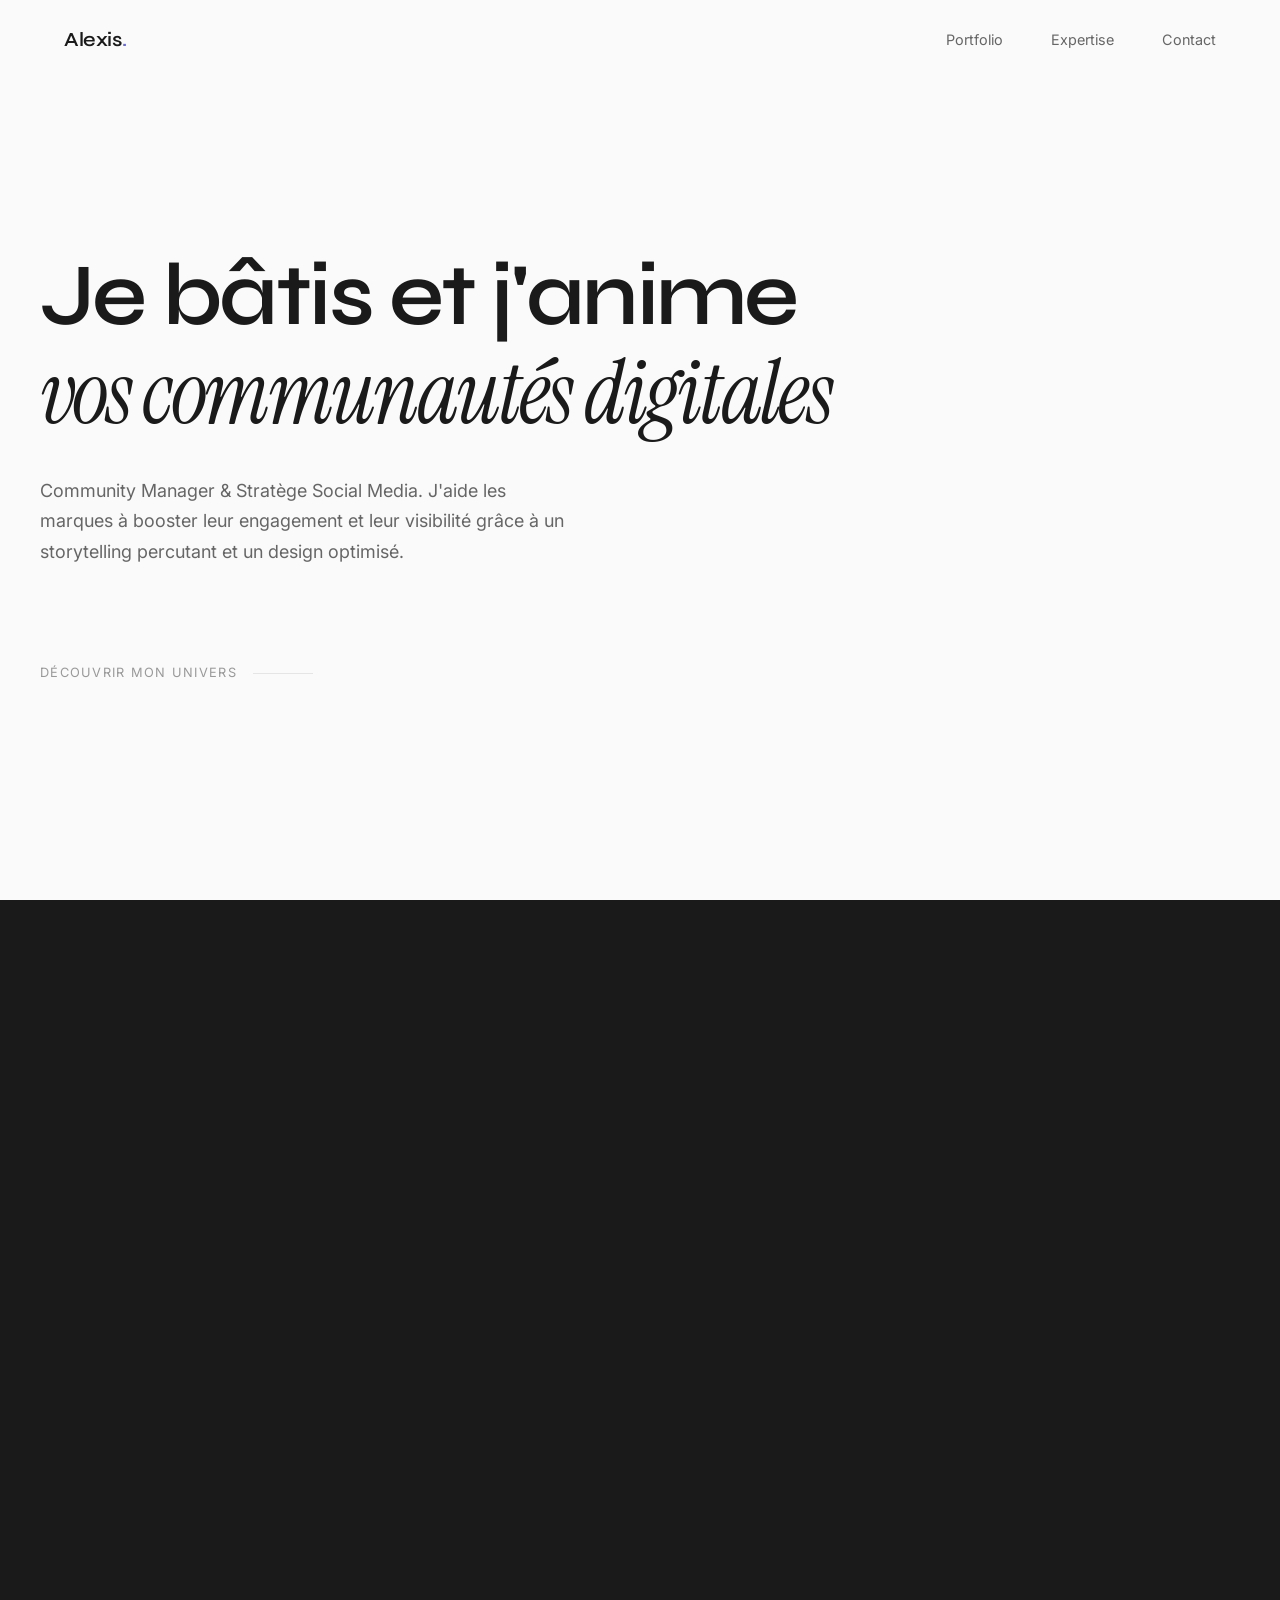
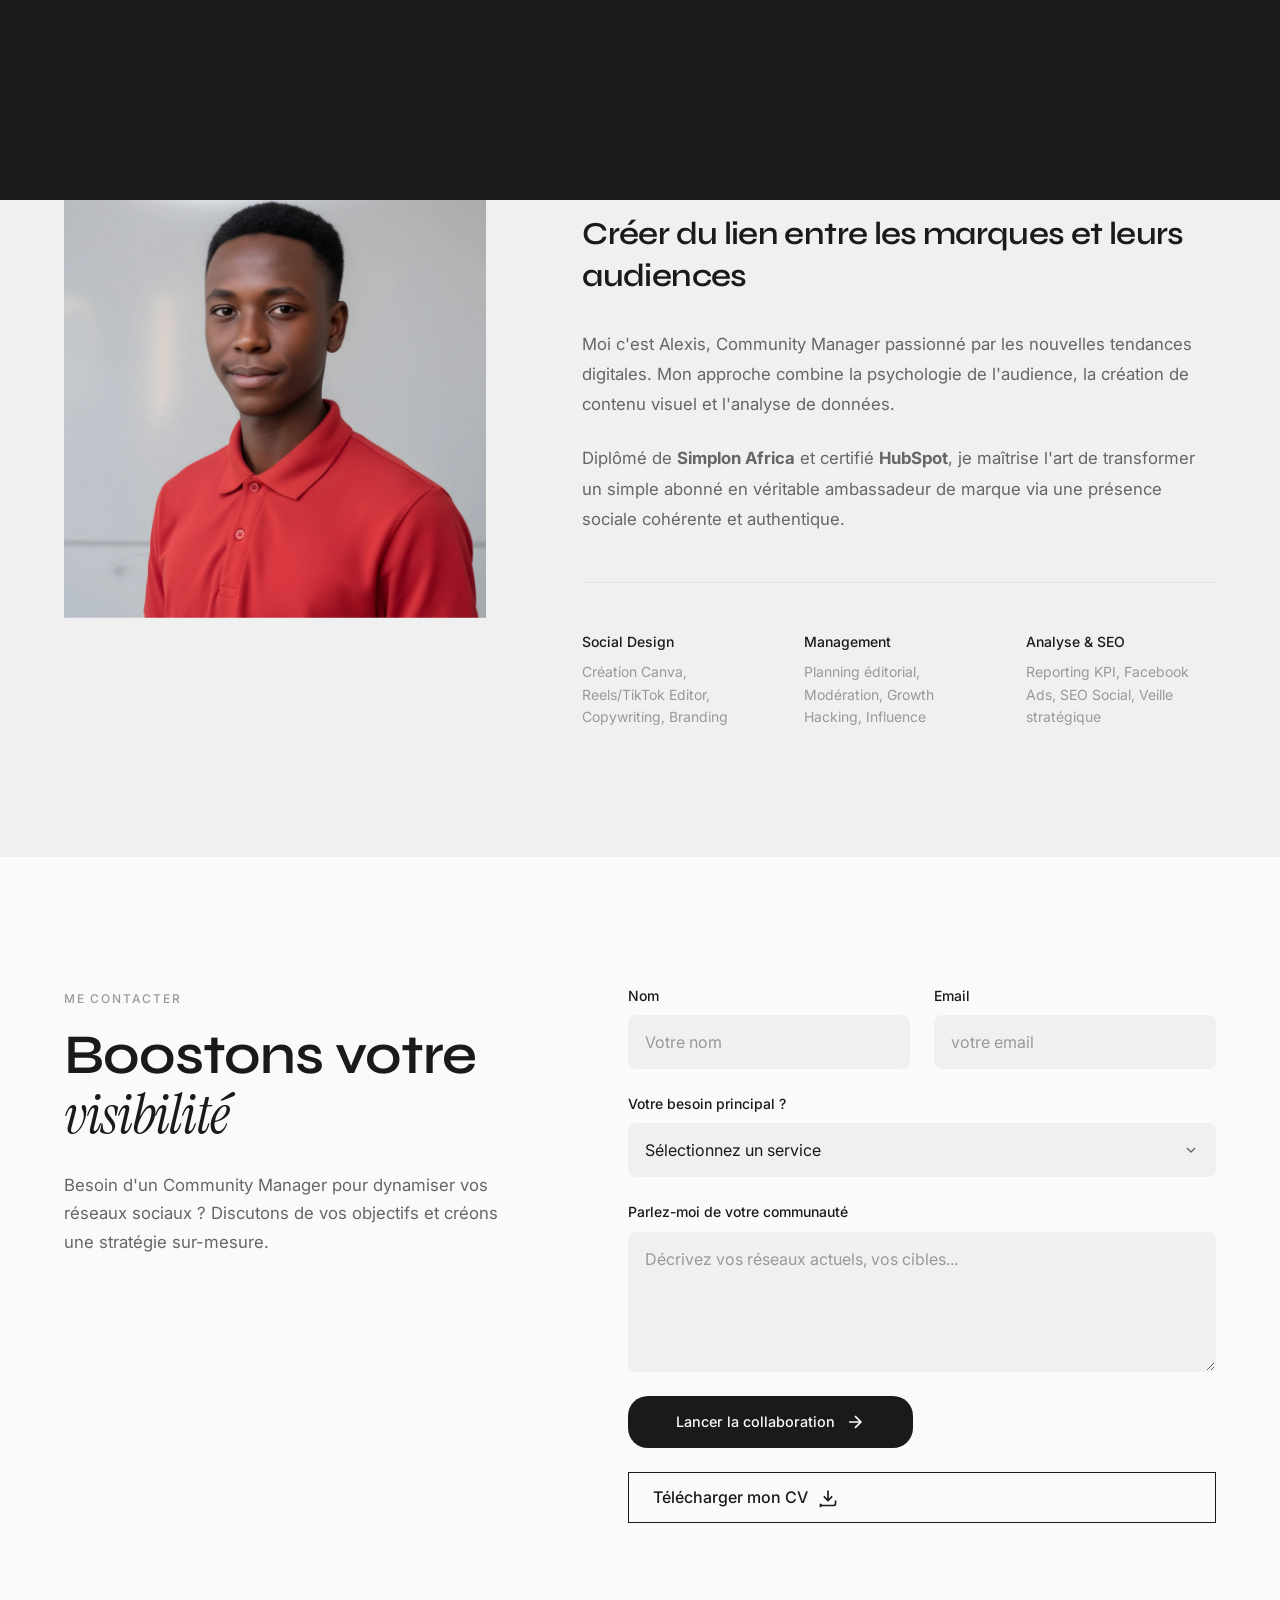
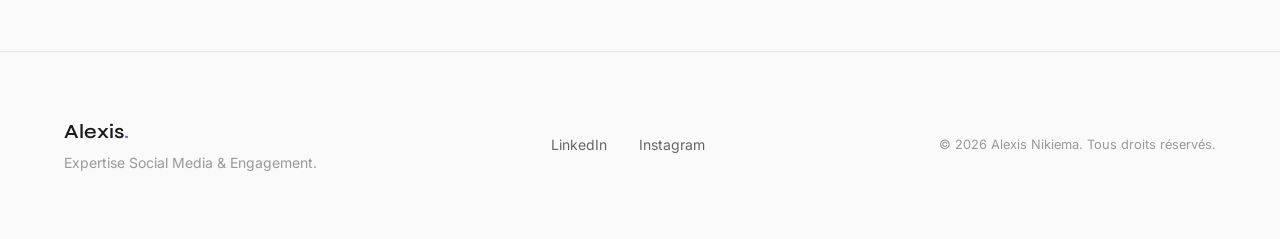
==== commit bff1cb1c: "perf: warm-up Supabase + message chargement + localStorage pour page détail" ====
--- a/index.html
+++ b/index.html
@@ -91,6 +91,7 @@
 
             <div class="loading" id="loading">
                 <div class="loading-spinner"></div>
+                <p class="loading-text">Chargement du portfolio...</p>
             </div>
 
             <div class="empty-state hidden" id="empty-state">
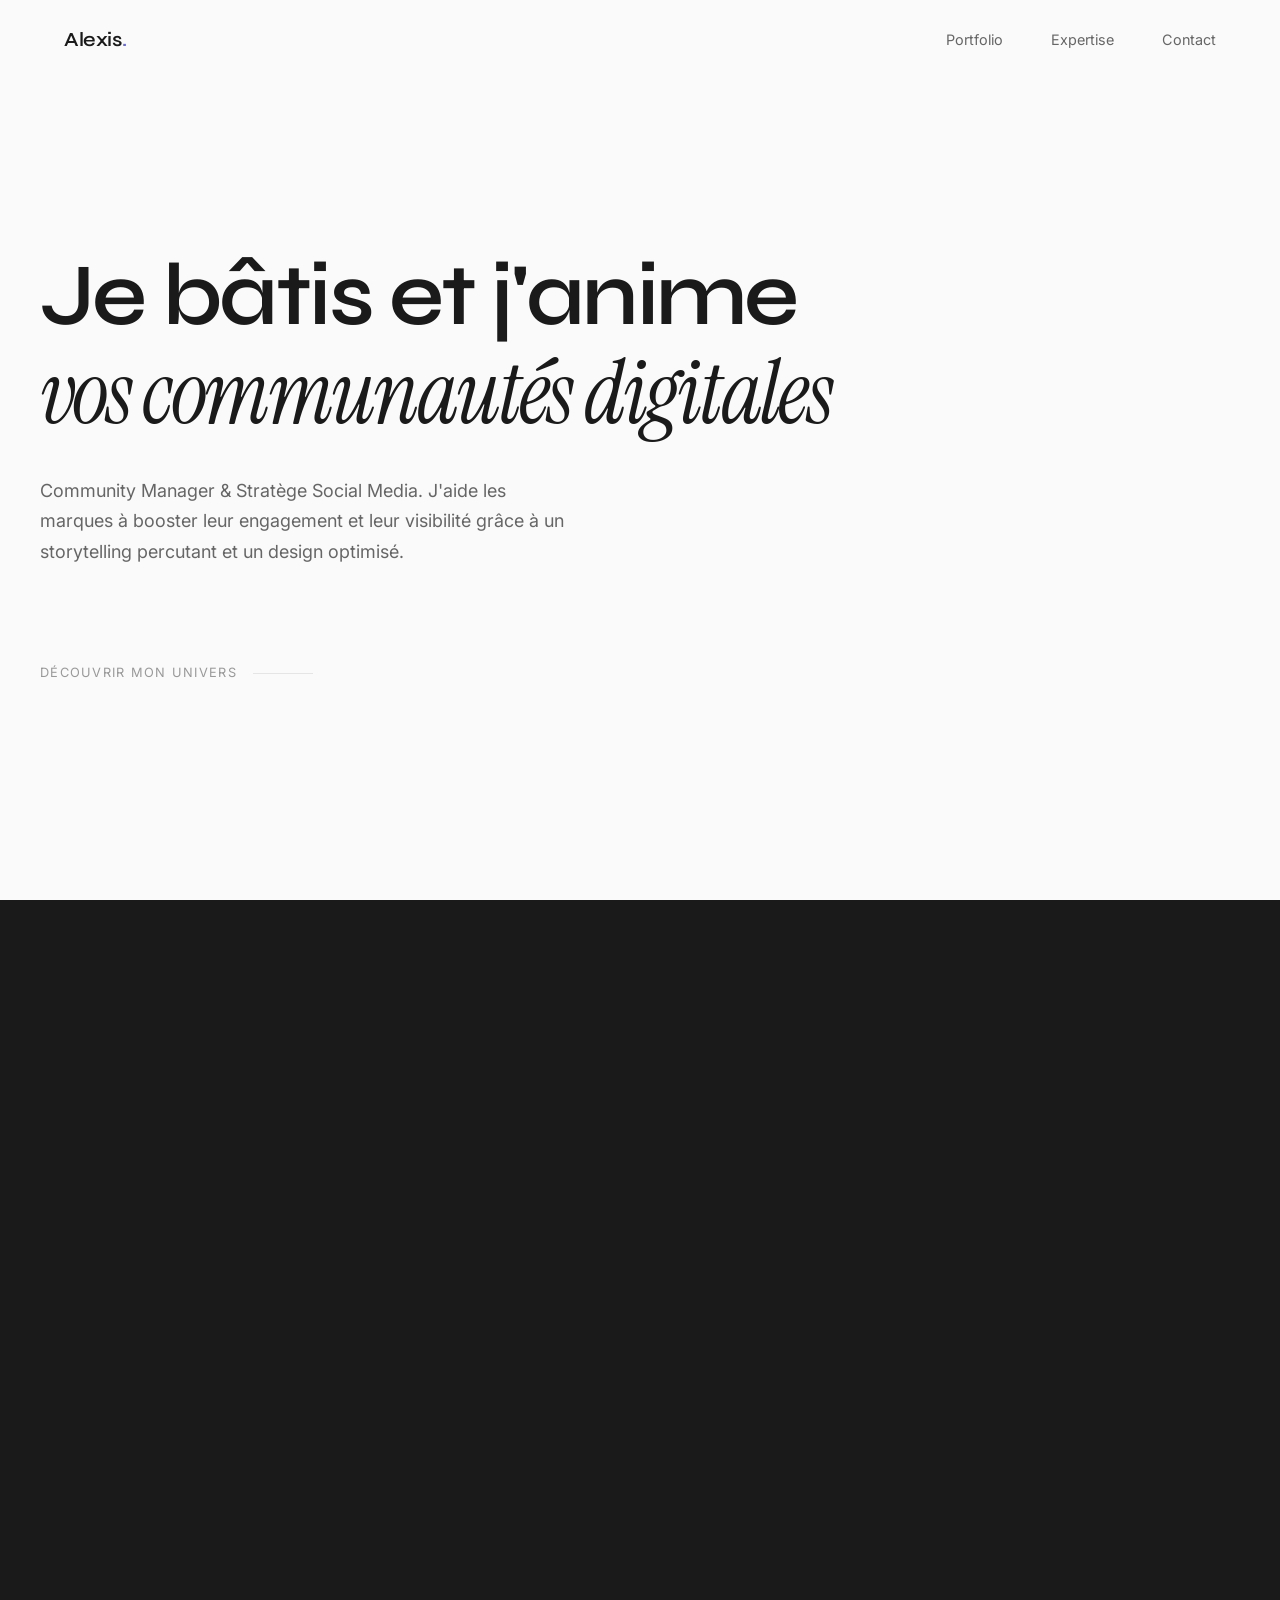
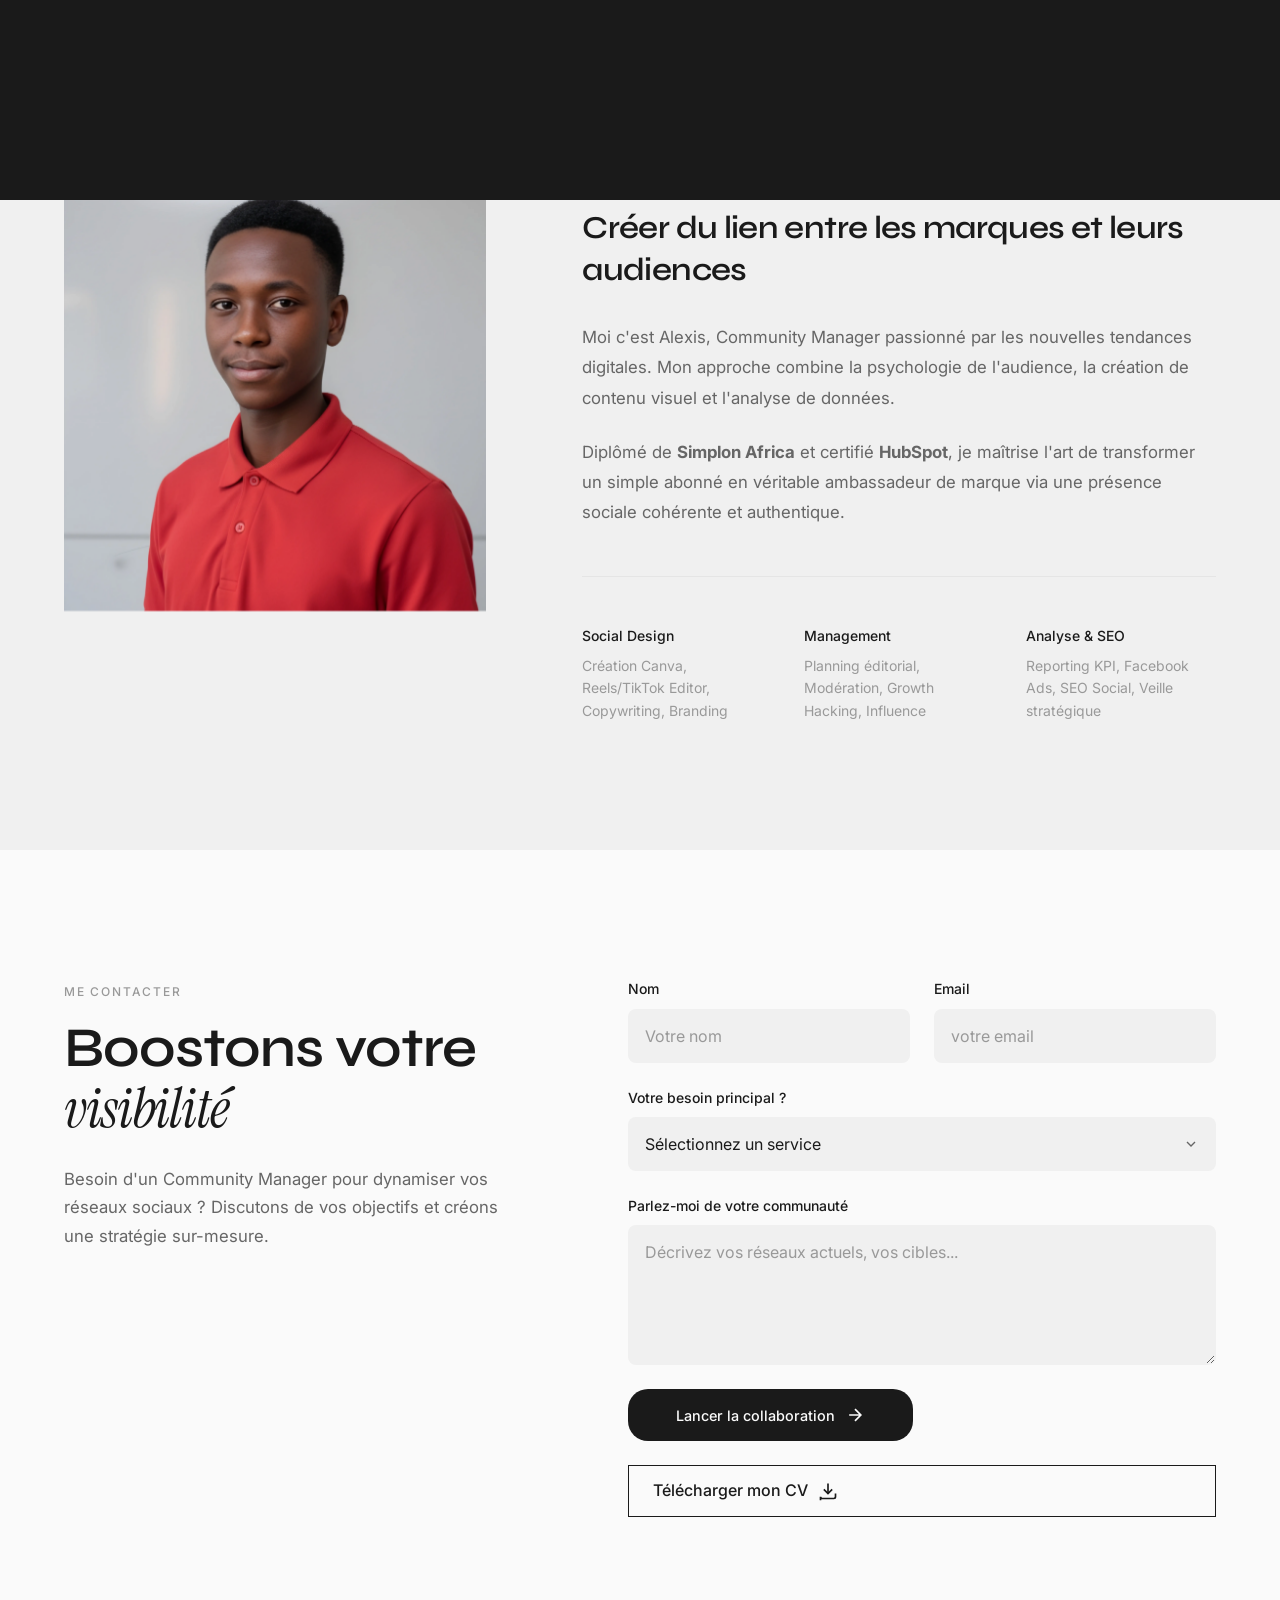
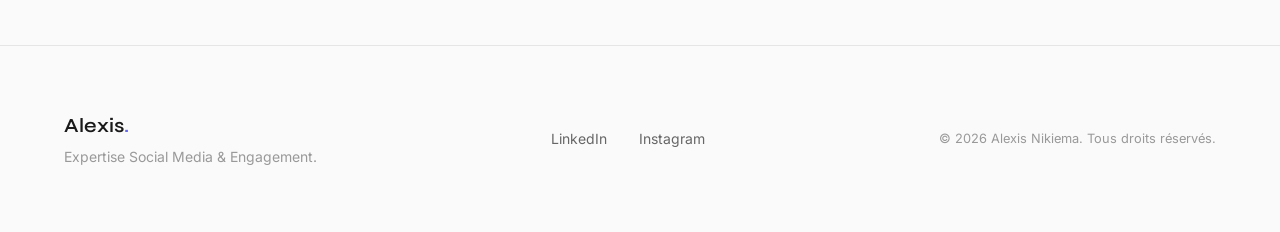
==== commit f7753d65: "perf: preconnect Supabase + ping toutes les 30min" ====
--- a/index.html
+++ b/index.html
@@ -8,6 +8,7 @@
     
     <link rel="preconnect" href="https://fonts.googleapis.com">
     <link rel="preconnect" href="https://fonts.gstatic.com" crossorigin>
+    <link rel="preconnect" href="https://wqzpyxqdrtnzbgegbdqk.supabase.co">
     <link href="https://fonts.googleapis.com/css2?family=Instrument+Serif:ital@0;1&family=Inter:wght@300;400;500&family=Syne:wght@400;500;600;700&display=swap" rel="stylesheet">
     <link rel="icon" href="img/profils.webp" type="image/webp">
     <link rel="shortcut icon" href="img/profils.webp" type="image/webp">
